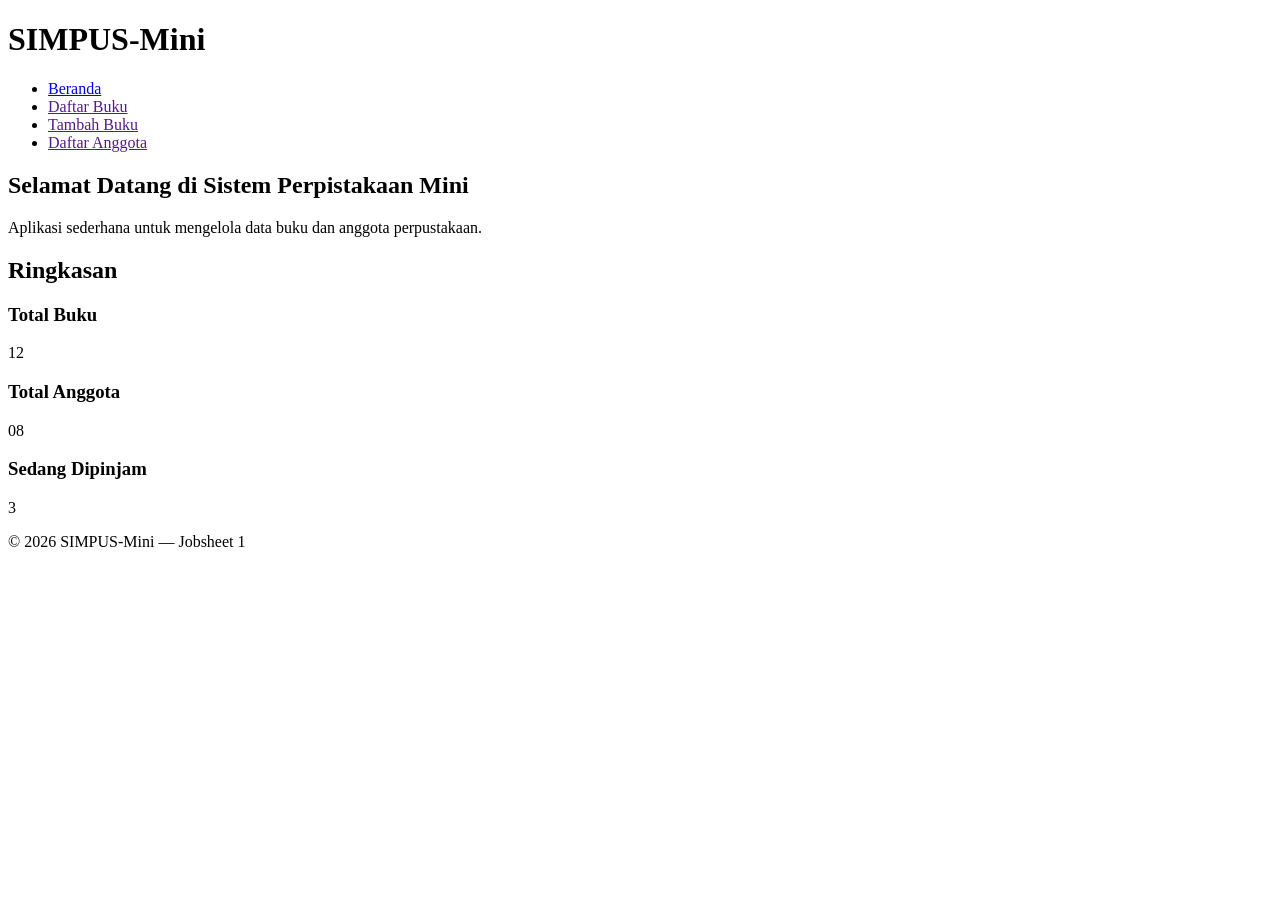
==== Index.html @ 4f8ac01f "first commit" ====
<!DOCTYPE html>
<html lang="en">
<head>
    <meta charset="UTF-8">
    <meta name="viewport" content="width=device-width, initial-scale=1.0">
    <title>SIMPUS-Mini | Beranda</title>
</head>
<body>
    <header>
        <h1>SIMPUS-Mini</h1>
        <nav>
            <ul>
                <li><a href="index.html">Beranda</a></li>
                <li><a href="">Daftar Buku</a></li>
                <li><a href="">Tambah Buku</a></li>
                <li><a href="">Daftar Anggota</a></li>
            </ul>
        </nav>
    </header>
    
    <main>
        <section>
            <h2>Selamat Datang di Sistem Perpistakaan Mini</h2>
            <p>Aplikasi sederhana untuk mengelola data buku dan anggota perpustakaan.</p>
        </section>

        <section>
            <h2>Ringkasan</h2>
            <article>
                <h3>Total Buku</h3>
                <p>12</p>
            </article>
            <article>
                <h3>Total Anggota</h3>
                <p>08</p>
            </article>
            <article>
                <h3>Sedang Dipinjam</h3>
                <p>3</p>
            </article>
        </section>
    </main>

    <footer>
        <p>&copy; 2026 SIMPUS-Mini &mdash; Jobsheet 1</p>
    </footer>
</body>
</html>
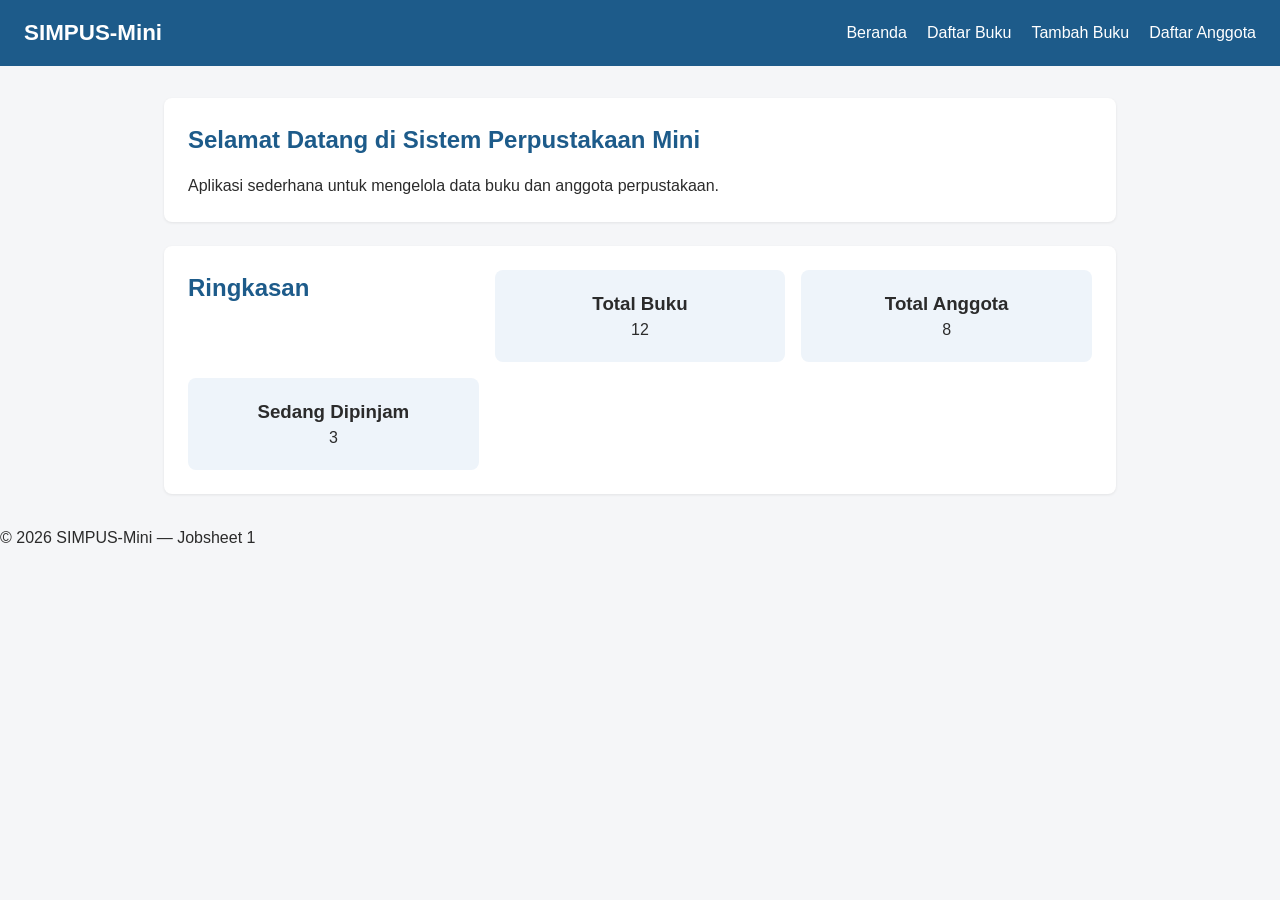
==== commit f37292b8: "update html dan di tambah styling css" ====
--- a/Index.html
+++ b/Index.html
@@ -1,9 +1,9 @@
 <!DOCTYPE html>
-<html lang="en">
+<html lang="id">
 <head>
     <meta charset="UTF-8">
-    <meta name="viewport" content="width=device-width, initial-scale=1.0">
     <title>SIMPUS-Mini | Beranda</title>
+    <link rel="stylesheet" href="assets/css/style.css">
 </head>
 <body>
     <header>
@@ -11,16 +11,16 @@
         <nav>
             <ul>
                 <li><a href="index.html">Beranda</a></li>
-                <li><a href="">Daftar Buku</a></li>
-                <li><a href="">Tambah Buku</a></li>
-                <li><a href="">Daftar Anggota</a></li>
+                <li><a href="buku/list.html">Daftar Buku</a></li>
+                <li><a href="buku/tambah.html">Tambah Buku</a></li>
+                <li><a href="anggota/list.html">Daftar Anggota</a></li>
             </ul>
         </nav>
     </header>
-    
+
     <main>
         <section>
-            <h2>Selamat Datang di Sistem Perpistakaan Mini</h2>
+            <h2>Selamat Datang di Sistem Perpustakaan Mini</h2>
             <p>Aplikasi sederhana untuk mengelola data buku dan anggota perpustakaan.</p>
         </section>
 
@@ -32,7 +32,7 @@
             </article>
             <article>
                 <h3>Total Anggota</h3>
-                <p>08</p>
+                <p>8</p>
             </article>
             <article>
                 <h3>Sedang Dipinjam</h3>
--- a/assets/css/style.css
+++ b/assets/css/style.css
@@ -0,0 +1,182 @@
+/* ===== Reset & Base ===== */
+* {
+    box-sizing: border-box;
+    margin: 0;
+    padding: 0;
+}
+
+body {
+    font-family: "Segoe UI", Arial, sans-serif;
+    color: #2b2b2b;
+    background-color: #f5f6f8;
+    line-height: 1.5;
+}
+
+a {
+    color: #1d5b8a;
+    text-decoration: none;
+}
+
+a:hover {
+    text-decoration: underline;
+}
+
+/* ===== Header & Navbar (Flexbox) ===== */
+header {
+    background-color: #1d5b8a;
+    color: #fff;
+    padding: 1rem 1.5rem;
+    display: flex;
+    align-items: center;
+    justify-content: space-between;
+    flex-wrap: wrap;
+}
+
+header h1 {
+    font-size: 1.4rem;
+}
+
+header nav ul {
+    list-style: none;
+    display: flex;
+    gap: 1.25rem;
+}
+
+header nav a {
+    color: #fff;
+    font-weight: 500;
+}
+
+/* ===== Main Layout ===== */
+main {
+    max-width: 1000px;
+    margin: 2rem auto;
+    padding: 0 1.5rem;
+}
+
+section {
+    background-color: #fff;
+    border-radius: 8px;
+    padding: 1.5rem;
+    margin-bottom: 1.5rem;
+    box-shadow: 0 1px 3px rgba(0, 0, 0, 0.08);
+}
+
+section h2 {
+    margin-bottom: 1rem;
+    color: #1d5b8a;
+}
+
+/* ===== Kartu Statistik (CSS Grid) ===== */
+main section:nth-of-type(2) {
+    display: grid;
+    grid-template-columns: repeat(3, 1fr);
+    gap: 1rem;
+}
+
+main section:nth-of-type(2) article {
+    background-color: #eef4fa;
+    border-radius: 8px;
+    padding: 1.25rem;
+    text-align: center;
+}
+
+main section:nth-of-type() article h3 {
+    font-size: 0.95rem;
+    color: #55677a;
+    margin-bottom: 0.5rem;
+}
+
+main section:nth-of-type(2) article p {
+    font-size: 1.8rem;
+    font-weight: 700;
+    color: #1d5b8a;
+}
+
+/* ===== Tabel ===== */
+table {
+    width: 100%;
+    border-collapse: collapse;
+}
+
+th, td {
+    text-align: left;
+    padding: 0.65rem 0.75rem;
+    border-bottom: 1px solid #e2e6ea;
+}
+
+thead {
+    background-color: #1d5b8a;
+    color: #fff;
+}
+
+tbody tr:nth-child(even) {
+    background-color: #f7f9fb;
+}
+
+tbody tr:hover {
+    background-color: #eef4fa;
+}
+
+td button {
+    padding: 0.35rem 0.7rem;
+    margin-right: 0.35rem;
+    border: none;
+    border-radius: 4px;
+    cursor: pointer;
+    font-size: 0.85rem;
+}
+
+td button:first-of-type {
+    background-color: #f0ad4e;
+    color: #fff;
+}
+
+td button:last-of-type {
+    background-color: #d9534f;
+    color: #fff;
+}
+
+/* ===== Form ===== */
+form p {
+    margin-bottom: 1rem;
+}
+
+form label {
+    display: block;
+    margin-bottom: 0.35rem;
+    font-weight: 600;
+    color: #444;
+}
+
+form input,
+form select {
+    width: 100%;
+    max-width: 400px;
+    padding: 0.55rem 0.7rem;
+    border: 1px solid #cdd4da;
+    border-radius: 4px;
+    font-size: 1rem;
+}
+
+form button[type="submit"] {
+    background-color: #1d5b8a;
+    color: #fff;
+    border: none;
+    padding: 0.6rem 1.5rem;
+    border-radius: 4px;
+    font-size: 1rem;
+    cursor: pointer;
+}
+
+form button[type="submit"]:hover {
+    background-color: #164869;
+}
+
+/* ===== Footer ===== */
+footer {
+    text-align: center;
+    padding: 1.25rem;
+    color: #7a8794;
+    font-size: 0.9rem;
+}
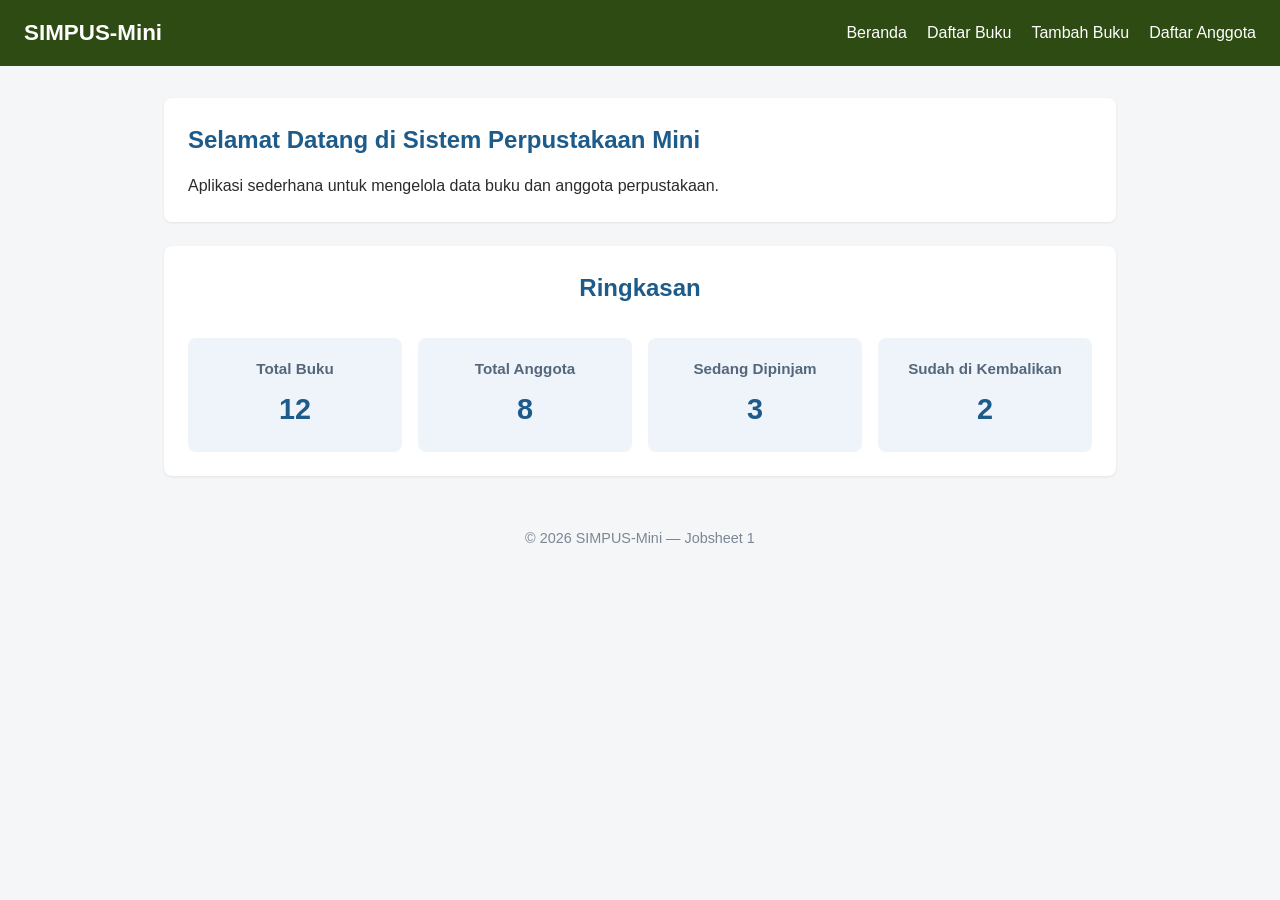
==== commit 8c6bfbea: "feat table buku yang di kembalikan" ====
--- a/Index.html
+++ b/Index.html
@@ -38,6 +38,10 @@
                 <h3>Sedang Dipinjam</h3>
                 <p>3</p>
             </article>
+            <article>
+                <h3>Sudah di Kembalikan</h3>
+                <p>2</p>
+            </article>
         </section>
     </main>
 
--- a/assets/css/style.css
+++ b/assets/css/style.css
@@ -23,7 +23,7 @@
 
 /* ===== Header & Navbar (Flexbox) ===== */
 header {
-    background-color: #1d5b8a;
+    background-color: #2d4b12;
     color: #fff;
     padding: 1rem 1.5rem;
     display: flex;
@@ -70,8 +70,17 @@
 /* ===== Kartu Statistik (CSS Grid) ===== */
 main section:nth-of-type(2) {
     display: grid;
-    grid-template-columns: repeat(3, 1fr);
+    grid-template-columns: repeat(4, 1fr);
     gap: 1rem;
+}
+
+main section:nth-of-type(2) h2 {
+    /* bagian 1/-1 ini berfungsi untuk tulisan ringkasan,
+    supaya gak ikut jadi satu dengan css yang tabel total buku dkk*/
+    /* mulai dari kolom pertama sampai terakhir, bagian section h2,
+    akan di gabung dan tulisannya jadi di tengah */
+    grid-column: 1 / -1; 
+    text-align: center;
 }
 
 main section:nth-of-type(2) article {
@@ -81,7 +90,7 @@
     text-align: center;
 }
 
-main section:nth-of-type() article h3 {
+main section:nth-of-type(2) article h3 {
     font-size: 0.95rem;
     color: #55677a;
     margin-bottom: 0.5rem;
@@ -133,8 +142,12 @@
 }
 
 td button:last-of-type {
-    background-color: #d9534f;
+    background-color: #3c3ce7;
     color: #fff;
+}
+
+button:not(:first-of-type):not(:last-of-type) {
+  background-color: #d9534f;
 }
 
 /* ===== Form ===== */
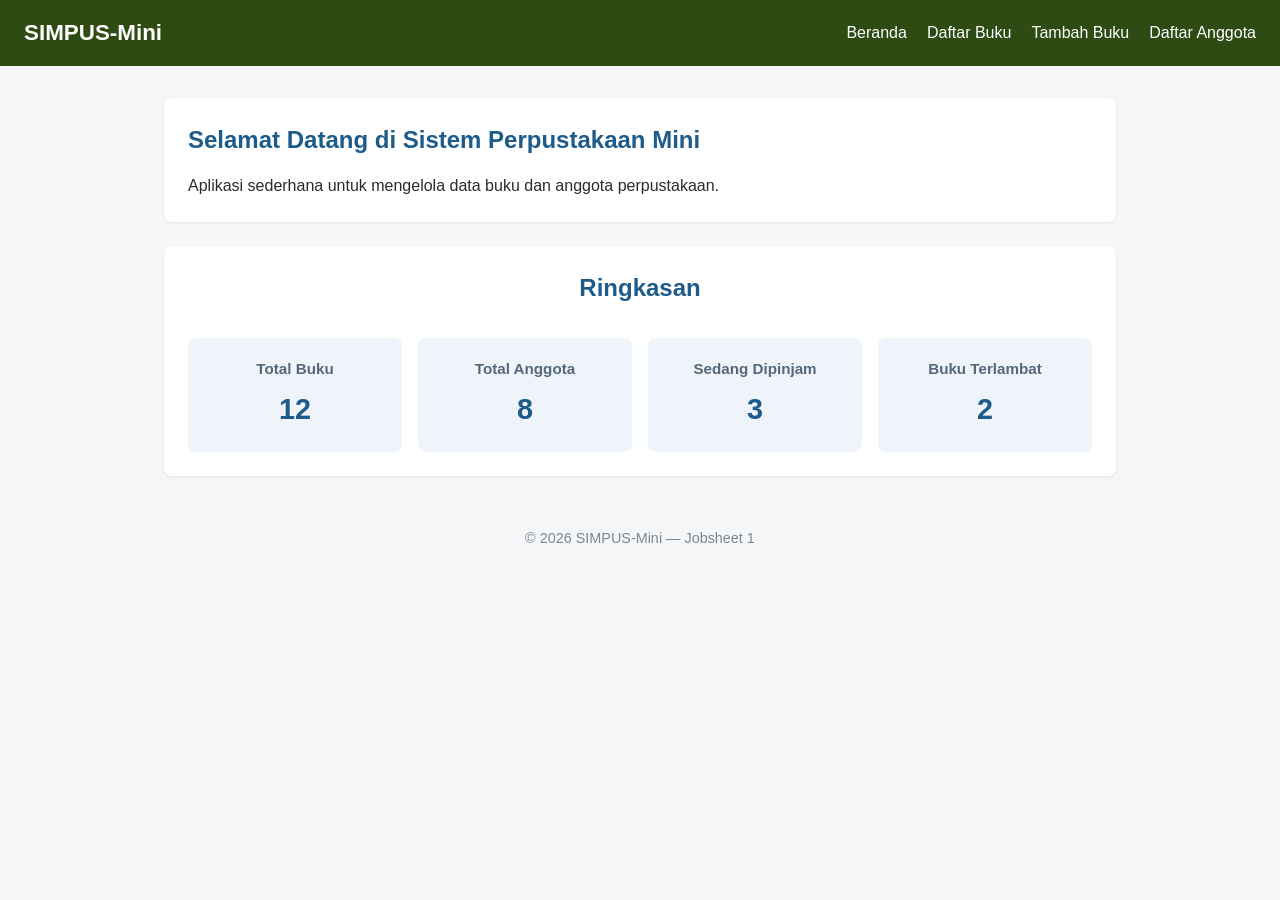
==== commit 54ee11cd: "Modify : Buku di kembalikan menjadi Buku terlambat" ====
--- a/Index.html
+++ b/Index.html
@@ -39,7 +39,7 @@
                 <p>3</p>
             </article>
             <article>
-                <h3>Sudah di Kembalikan</h3>
+                <h3>Buku Terlambat</h3>
                 <p>2</p>
             </article>
         </section>
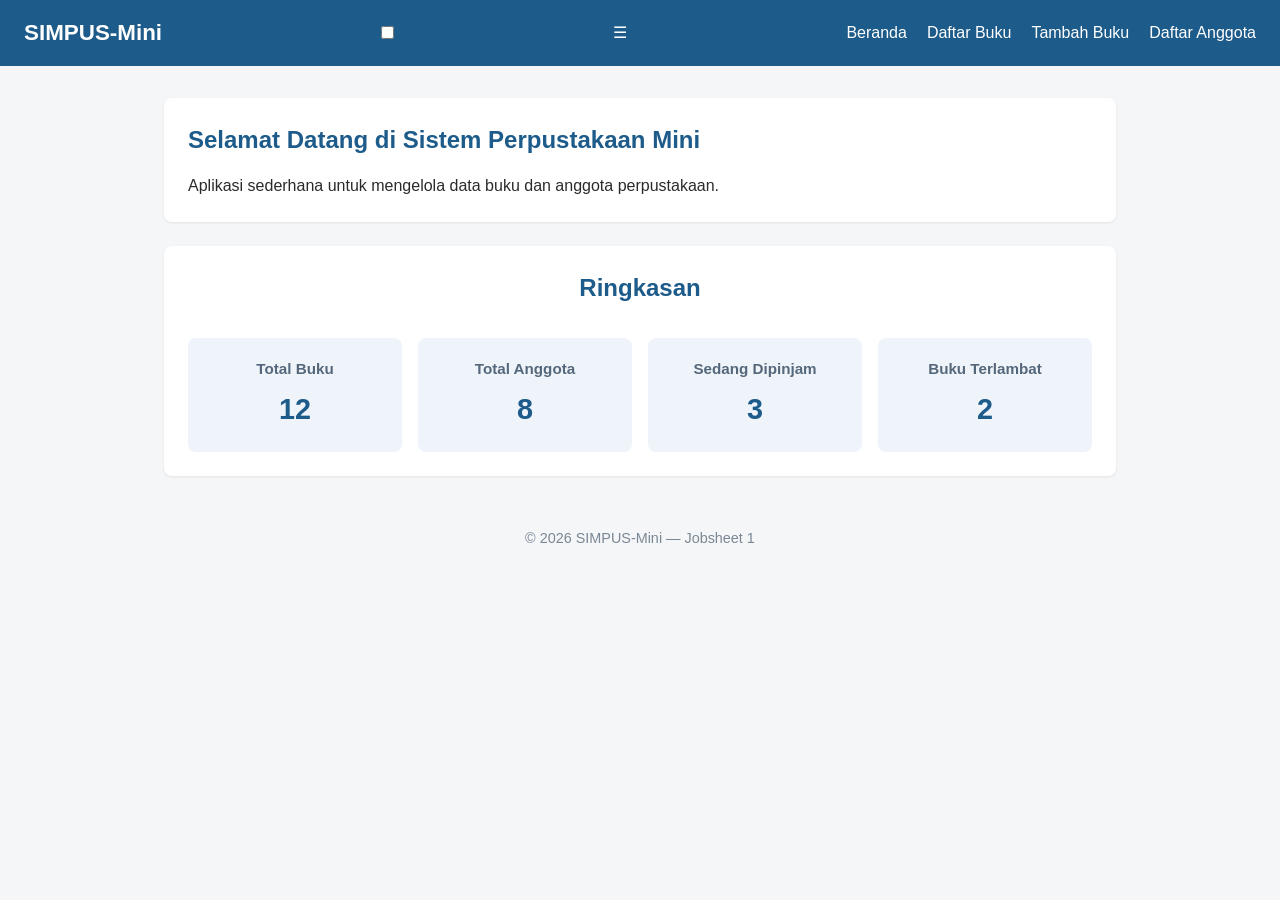
==== commit 403d3191: "update file index jobsheet 3" ====
--- a/Index.html
+++ b/Index.html
@@ -2,12 +2,15 @@
 <html lang="id">
 <head>
     <meta charset="UTF-8">
+    <meta name="viewport" content="width=device-width, initial-scale=1">
     <title>SIMPUS-Mini | Beranda</title>
     <link rel="stylesheet" href="assets/css/style.css">
 </head>
 <body>
     <header>
         <h1>SIMPUS-Mini</h1>
+        <input type="checkbox" id="nav-toggle" class="nav-toggle">
+        <label for="nav-toggle" class="nav-toggle-label">&#9776;</label>
         <nav>
             <ul>
                 <li><a href="index.html">Beranda</a></li>
--- a/assets/css/style.css
+++ b/assets/css/style.css
@@ -1,195 +1,202 @@
 /* ===== Reset & Base ===== */
+
 * {
-    box-sizing: border-box;
-    margin: 0;
-    padding: 0;
+    box-sizing: border-box; /* Ukuran elemen termasuk padding & border */
+    margin: 0;              /* Menghilangkan margin/jarak di dalam bawaan */
+    padding: 0;             /* Menghilangkan padding/jarak di luar bawaan */
 }
 
 body {
-    font-family: "Segoe UI", Arial, sans-serif;
-    color: #2b2b2b;
-    background-color: #f5f6f8;
-    line-height: 1.5;
+    font-family: "Segoe UI", Arial, sans-serif; /* Jenis font */
+    color: #2b2b2b;                             /* Warna teks */
+    background-color: #f5f6f8;                 /* Warna background */
+    line-height: 1.5;                          /* Jarak antarbaris */
 }
 
 a {
-    color: #1d5b8a;
-    text-decoration: none;
+    color: #1d5b8a;          /* Warna link */
+    text-decoration: none;  /* Menghilangkan garis bawah */
 }
 
 a:hover {
-    text-decoration: underline;
-}
+    text-decoration: underline; /* Garis bawah saat cursor di atas link */
+}
+
 
 /* ===== Header & Navbar (Flexbox) ===== */
+
 header {
-    background-color: #2d4b12;
-    color: #fff;
-    padding: 1rem 1.5rem;
-    display: flex;
-    align-items: center;
-    justify-content: space-between;
-    flex-wrap: wrap;
+    background-color: #1d5b8a; /* Warna background header */
+    color: #fff;               /* Warna teks */
+    padding: 1rem 1.5rem;      /* Jarak bagian dalam */
+    
+    display: flex;             /* Menggunakan Flexbox */
+    align-items: center;       /* Posisi item vertikal di tengah */
+    justify-content: space-between; /* Item berjauhan kiri-kanan */
+    flex-wrap: wrap;           /* Item boleh turun ke baris berikutnya */
 }
 
 header h1 {
-    font-size: 1.4rem;
+    font-size: 1.4rem; /* Ukuran judul */
 }
 
 header nav ul {
-    list-style: none;
-    display: flex;
-    gap: 1.25rem;
+    list-style: none; /* Menghilangkan bullet pada list */
+    display: flex;    /* Menu dibuat berjajar */
+    gap: 1.25rem;     /* Jarak antar menu */
 }
 
 header nav a {
-    color: #fff;
-    font-weight: 500;
-}
+    color: #fff;      /* Warna teks menu */
+    font-weight: 500; /* Ketebalan teks */
+}
+
 
 /* ===== Main Layout ===== */
 main {
-    max-width: 1000px;
-    margin: 2rem auto;
-    padding: 0 1.5rem;
+    max-width: 1000px; /* Lebar maksimal konten */
+    margin: 2rem auto; /* Jarak atas-bawah + posisi tengah */
+    padding: 0 1.5rem; /* Jarak kiri-kanan bagian dalam */
 }
 
 section {
-    background-color: #fff;
-    border-radius: 8px;
-    padding: 1.5rem;
-    margin-bottom: 1.5rem;
-    box-shadow: 0 1px 3px rgba(0, 0, 0, 0.08);
+    background-color: #fff; /* Background putih */
+    border-radius: 8px;     /* Membuat sudut melengkung */
+    padding: 1.5rem;        /* Jarak isi dengan tepi */
+    margin-bottom: 1.5rem;  /* Jarak dengan section berikutnya */
+    box-shadow: 0 1px 3px rgba(0, 0, 0, 0.08); /* Bayangan */
 }
 
 section h2 {
-    margin-bottom: 1rem;
-    color: #1d5b8a;
+    margin-bottom: 1rem; /* Jarak bawah judul */
+    color: #1d5b8a;      /* Warna judul */
 }
 
 /* ===== Kartu Statistik (CSS Grid) ===== */
 main section:nth-of-type(2) {
-    display: grid;
-    grid-template-columns: repeat(4, 1fr);
-    gap: 1rem;
+    display: grid; /* Menggunakan CSS Grid */
+    grid-template-columns: repeat(4, 1fr); /* Membuat 4 kolom dengan ukuran sama */
+    gap: 1rem; /* Jarak antar kolom/baris */
 }
 
 main section:nth-of-type(2) h2 {
-    /* bagian 1/-1 ini berfungsi untuk tulisan ringkasan,
-    supaya gak ikut jadi satu dengan css yang tabel total buku dkk*/
-    /* mulai dari kolom pertama sampai terakhir, bagian section h2,
-    akan di gabung dan tulisannya jadi di tengah */
-    grid-column: 1 / -1; 
-    text-align: center;
+    grid-column: 1 / -1;    /* h2 memenuhi semua kolom dari awal sampai akhir */
+    text-align: center; /* Tulisan di tengah */
 }
 
 main section:nth-of-type(2) article {
-    background-color: #eef4fa;
-    border-radius: 8px;
-    padding: 1.25rem;
-    text-align: center;
+    background-color: #eef4fa; /* Background kartu */
+    border-radius: 8px;         /* Sudut kartu melengkung */
+    padding: 1.25rem;           /* Jarak isi dengan tepi */
+    text-align: center;         /* Isi kartu di tengah */
 }
 
 main section:nth-of-type(2) article h3 {
-    font-size: 0.95rem;
-    color: #55677a;
-    margin-bottom: 0.5rem;
+    font-size: 0.95rem; /* Ukuran judul kartu */
+    color: #55677a;      /* Warna judul */
+    margin-bottom: 0.5rem; /* Jarak dengan angka */
 }
 
 main section:nth-of-type(2) article p {
-    font-size: 1.8rem;
-    font-weight: 700;
-    color: #1d5b8a;
-}
+    font-size: 1.8rem;  /* Ukuran angka */
+    font-weight: 700;   /* Membuat angka tebal */
+    color: #1d5b8a;     /* Warna angka */
+}
+
 
 /* ===== Tabel ===== */
+
 table {
-    width: 100%;
-    border-collapse: collapse;
+    width: 100%;              /* Lebar tabel penuh */
+    border-collapse: collapse; /* Menggabungkan border tabel */
 }
 
 th, td {
-    text-align: left;
-    padding: 0.65rem 0.75rem;
-    border-bottom: 1px solid #e2e6ea;
+    text-align: left; /* Teks rata kiri */
+    padding: 0.65rem 0.75rem; /* Jarak isi cell */
+    border-bottom: 1px solid #e2e6ea; /* Garis bawah */
 }
 
 thead {
-    background-color: #1d5b8a;
-    color: #fff;
+    background-color: #1d5b8a; /* Background kepala tabel */
+    color: #fff;               /* Warna teks */
 }
 
 tbody tr:nth-child(even) {
-    background-color: #f7f9fb;
+    background-color: #f7f9fb; /* Warna untuk baris genap */
 }
 
 tbody tr:hover {
-    background-color: #eef4fa;
+    background-color: #eef4fa; /* Warna saat cursor di atas baris */
 }
 
 td button {
-    padding: 0.35rem 0.7rem;
-    margin-right: 0.35rem;
-    border: none;
-    border-radius: 4px;
-    cursor: pointer;
-    font-size: 0.85rem;
+    padding: 0.35rem 0.7rem; /* Ukuran bagian dalam tombol */
+    margin-right: 0.35rem;   /* Jarak antar tombol */
+    border: none;            /* Menghilangkan border */
+    border-radius: 4px;      /* Sudut tombol */
+    cursor: pointer;         /* Cursor menjadi tangan */
+    font-size: 0.85rem;      /* Ukuran teks tombol */
 }
 
 td button:first-of-type {
-    background-color: #f0ad4e;
-    color: #fff;
+    background-color: #f0ad4e; /* Warna tombol pertama */
+    color: #fff;               /* Warna teks */
 }
 
 td button:last-of-type {
-    background-color: #3c3ce7;
-    color: #fff;
+    background-color: #3c3ce7; /* Warna tombol terakhir */
+    color: #fff;               /* Warna teks */
 }
 
 button:not(:first-of-type):not(:last-of-type) {
-  background-color: #d9534f;
-}
+    background-color: #d9534f; /* Warna tombol di tengah */
+}
+
 
 /* ===== Form ===== */
+
 form p {
-    margin-bottom: 1rem;
+    margin-bottom: 1rem; /* Jarak antar bagian form */
 }
 
 form label {
-    display: block;
-    margin-bottom: 0.35rem;
-    font-weight: 600;
-    color: #444;
+    display: block;       /* Label menjadi satu baris */
+    margin-bottom: 0.35rem; /* Jarak label dengan input */
+    font-weight: 600;     /* Label dibuat tebal */
+    color: #444;          /* Warna label */
 }
 
 form input,
 form select {
-    width: 100%;
-    max-width: 400px;
-    padding: 0.55rem 0.7rem;
-    border: 1px solid #cdd4da;
-    border-radius: 4px;
-    font-size: 1rem;
+    width: 100%;          /* Lebar mengikuti container */
+    max-width: 400px;     /* Lebar maksimal 400px */
+    padding: 0.55rem 0.7rem; /* Jarak isi input */
+    border: 1px solid #cdd4da; /* Border input */
+    border-radius: 4px;   /* Sudut input */
+    font-size: 1rem;      /* Ukuran teks */
 }
 
 form button[type="submit"] {
-    background-color: #1d5b8a;
-    color: #fff;
-    border: none;
-    padding: 0.6rem 1.5rem;
-    border-radius: 4px;
-    font-size: 1rem;
-    cursor: pointer;
+    background-color: #1d5b8a; /* Warna tombol */
+    color: #fff;               /* Warna teks */
+    border: none;              /* Menghilangkan border */
+    padding: 0.6rem 1.5rem;   /* Ukuran bagian dalam */
+    border-radius: 4px;       /* Sudut tombol */
+    font-size: 1rem;           /* Ukuran teks */
+    cursor: pointer;           /* Cursor menjadi tangan */
 }
 
 form button[type="submit"]:hover {
-    background-color: #164869;
-}
+    background-color: #164869; /* Warna saat cursor di atas tombol */
+}
+
 
 /* ===== Footer ===== */
+
 footer {
-    text-align: center;
-    padding: 1.25rem;
-    color: #7a8794;
-    font-size: 0.9rem;
+    text-align: center; /* Teks di tengah */
+    padding: 1.25rem;   /* Jarak bagian dalam */
+    color: #7a8794;     /* Warna teks */
+    font-size: 0.9rem;  /* Ukuran teks */
 }
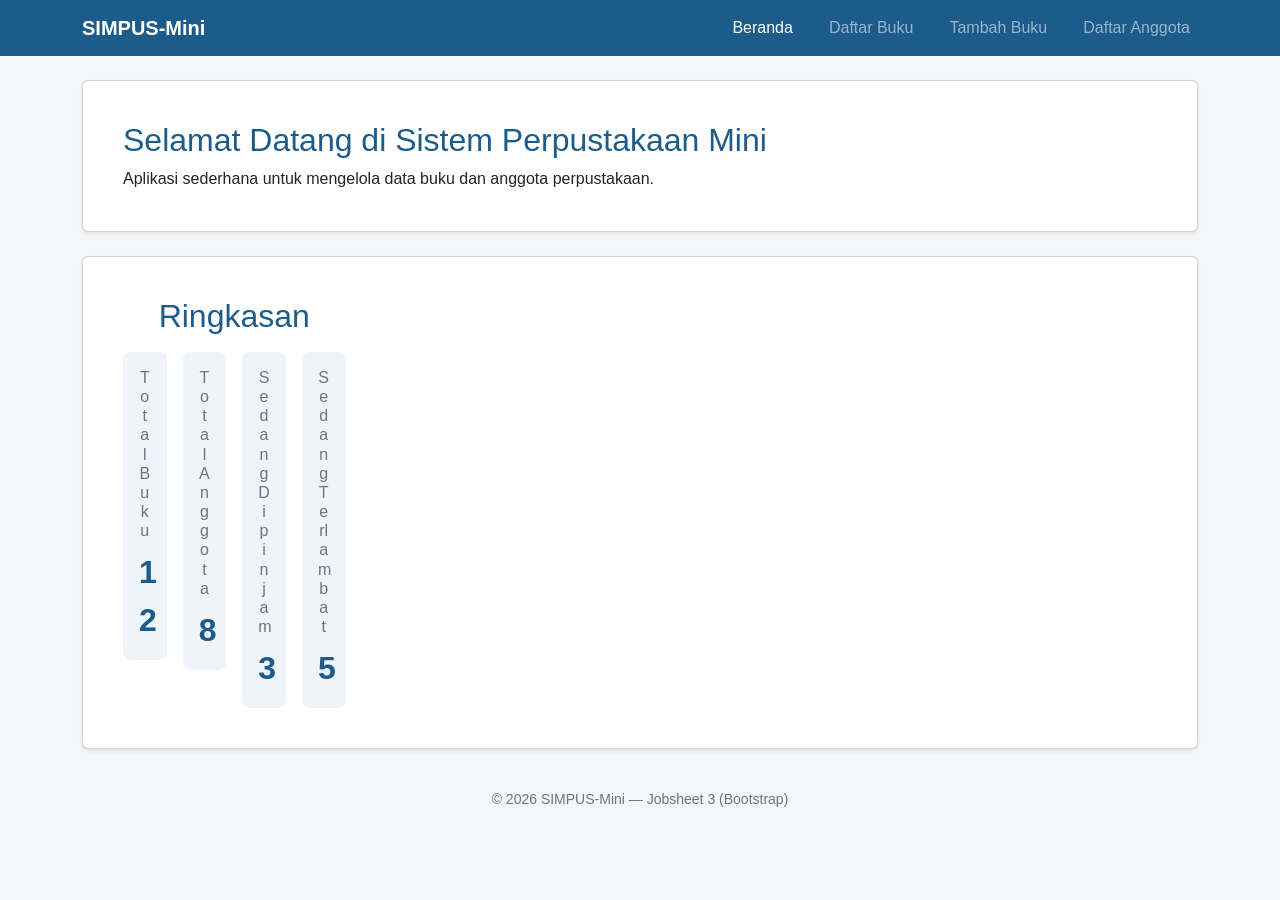
==== commit 353db0b2: "update index jobsheet 3 boostrap" ====
--- a/Index.html
+++ b/Index.html
@@ -1,55 +1,102 @@
-<!DOCTYPE html>
+<!doctype html>
 <html lang="id">
-<head>
-    <meta charset="UTF-8">
-    <meta name="viewport" content="width=device-width, initial-scale=1">
+  <head>
+    <meta charset="UTF-8" />
+    <meta name="viewport" content="width=device-width, initial-scale=1" />
     <title>SIMPUS-Mini | Beranda</title>
-    <link rel="stylesheet" href="assets/css/style.css">
-</head>
-<body>
-    <header>
-        <h1>SIMPUS-Mini</h1>
-        <input type="checkbox" id="nav-toggle" class="nav-toggle">
-        <label for="nav-toggle" class="nav-toggle-label">&#9776;</label>
-        <nav>
-            <ul>
-                <li><a href="index.html">Beranda</a></li>
-                <li><a href="buku/list.html">Daftar Buku</a></li>
-                <li><a href="buku/tambah.html">Tambah Buku</a></li>
-                <li><a href="anggota/list.html">Daftar Anggota</a></li>
-            </ul>
+    <link
+      href="https://cdn.jsdelivr.net/npm/bootstrap@5.3.3/dist/css/bootstrap.min.css"
+      rel="stylesheet"
+    />
+    <link rel="stylesheet" href="assets/css/style.css" />
+  </head>
+  <body>
+    <header
+      class="navbar navbar-expand-lg navbar-dark"
+      style="background-color: #1d5b8a"
+    >
+      <div class="container">
+        <a class="navbar-brand fw-semibold" href="index.html">SIMPUS-Mini</a>
+        <button
+          class="navbar-toggler"
+          type="button"
+          data-bs-toggle="collapse"
+          data-bs-target="#navMenu"
+          aria-controls="navMenu"
+          aria-expanded="false"
+          aria-label="Toggle navigation"
+        >
+          <span class="navbar-toggler-icon"></span>
+        </button>
+        <nav class="collapse navbar-collapse" id="navMenu">
+          <ul class="navbar-nav ms-auto">
+            <li class="nav-item">
+              <a class="nav-link active" href="index.html">Beranda</a>
+            </li>
+            <li class="nav-item">
+              <a class="nav-link" href="buku/list.html">Daftar Buku</a>
+            </li>
+            <li class="nav-item">
+              <a class="nav-link" href="buku/tambah.html">Tambah Buku</a>
+            </li>
+            <li class="nav-item">
+              <a class="nav-link" href="anggota/list.html">Daftar Anggota</a>
+            </li>
+          </ul>
         </nav>
+      </div>
     </header>
 
-    <main>
-        <section>
-            <h2>Selamat Datang di Sistem Perpustakaan Mini</h2>
-            <p>Aplikasi sederhana untuk mengelola data buku dan anggota perpustakaan.</p>
-        </section>
+    <main class="container my-4">
+      <section class="card shadow-sm mb-4">
+        <div class="card-body">
+          <h2 class="card-title" style="color: #1d5b8a">
+            Selamat Datang di Sistem Perpustakaan Mini
+          </h2>
+          <p class="card-text mb-0">
+            Aplikasi sederhana untuk mengelola data buku dan anggota
+            perpustakaan.
+          </p>
+        </div>
+      </section>
 
-        <section>
-            <h2>Ringkasan</h2>
-            <article>
-                <h3>Total Buku</h3>
-                <p>12</p>
-            </article>
-            <article>
-                <h3>Total Anggota</h3>
-                <p>8</p>
-            </article>
-            <article>
-                <h3>Sedang Dipinjam</h3>
-                <p>3</p>
-            </article>
-            <article>
-                <h3>Buku Terlambat</h3>
-                <p>2</p>
-            </article>
-        </section>
+      <section class="card shadow-sm mb-4">
+        <div class="card-body">
+          <h2 class="card-title mb-3 text-center" style="color: #1d5b8a">Ringkasan</h2>
+          <div class="row g-3 text-center">
+            <div class="col-12 col-md-3">
+              <div class="p-3 rounded-3" style="background-color: #eef4fa">
+                <h3 class="h6 text-secondary">Total Buku</h3>
+                <p class="fs-2 fw-bold mb-0" style="color: #1d5b8a">12</p>
+              </div>
+            </div>
+            <div class="col-12 col-md-3">
+              <div class="p-3 rounded-3" style="background-color: #eef4fa">
+                <h3 class="h6 text-secondary">Total Anggota</h3>
+                <p class="fs-2 fw-bold mb-0" style="color: #1d5b8a">8</p>
+              </div>
+            </div>
+            <div class="col-12 col-md-3">
+              <div class="p-3 rounded-3" style="background-color: #eef4fa">
+                <h3 class="h6 text-secondary">Sedang Dipinjam</h3>
+                <p class="fs-2 fw-bold mb-0" style="color: #1d5b8a">3</p>
+              </div>
+            </div>
+            <div class="col-12 col-md-3">
+              <div class="p-3 rounded-3" style="background-color: #eef4fa">
+                <h3 class="h6 text-secondary">Sedang Terlambat</h3>
+                <p class="fs-2 fw-bold mb-0" style="color: #1d5b8a">5</p>
+              </div>
+            </div>
+          </div>
+        </div>
+      </section>
     </main>
 
-    <footer>
-        <p>&copy; 2026 SIMPUS-Mini &mdash; Jobsheet 1</p>
+    <footer class="text-center text-secondary py-3 small">
+      <p class="mb-0">&copy; 2026 SIMPUS-Mini &mdash; Jobsheet 3 (Bootstrap)</p>
     </footer>
-</body>
+
+    <script src="https://cdn.jsdelivr.net/npm/bootstrap@5.3.3/dist/js/bootstrap.bundle.min.js"></script>
+  </body>
 </html>
--- a/assets/css/style.css
+++ b/assets/css/style.css
@@ -1,202 +1,264 @@
 /* ===== Reset & Base ===== */
 
 * {
-    box-sizing: border-box; /* Ukuran elemen termasuk padding & border */
-    margin: 0;              /* Menghilangkan margin/jarak di dalam bawaan */
-    padding: 0;             /* Menghilangkan padding/jarak di luar bawaan */
+  box-sizing: border-box; /* Ukuran elemen termasuk padding & border */
+  margin: 0; /* Menghilangkan margin/jarak di dalam bawaan */
+  padding: 0; /* Menghilangkan padding/jarak di luar bawaan */
 }
 
 body {
-    font-family: "Segoe UI", Arial, sans-serif; /* Jenis font */
-    color: #2b2b2b;                             /* Warna teks */
-    background-color: #f5f6f8;                 /* Warna background */
-    line-height: 1.5;                          /* Jarak antarbaris */
+  font-family: "Segoe UI", Arial, sans-serif; /* Jenis font */
+  color: #2b2b2b; /* Warna teks */
+  background-color: #f5f6f8; /* Warna background */
+  line-height: 1.5; /* Jarak antarbaris */
 }
 
 a {
-    color: #1d5b8a;          /* Warna link */
-    text-decoration: none;  /* Menghilangkan garis bawah */
+  color: #1d5b8a; /* Warna link */
+  text-decoration: none; /* Menghilangkan garis bawah */
 }
 
 a:hover {
-    text-decoration: underline; /* Garis bawah saat cursor di atas link */
-}
-
+  text-decoration: underline; /* Garis bawah saat cursor di atas link */
+}
 
 /* ===== Header & Navbar (Flexbox) ===== */
 
 header {
-    background-color: #1d5b8a; /* Warna background header */
-    color: #fff;               /* Warna teks */
-    padding: 1rem 1.5rem;      /* Jarak bagian dalam */
-    
-    display: flex;             /* Menggunakan Flexbox */
-    align-items: center;       /* Posisi item vertikal di tengah */
-    justify-content: space-between; /* Item berjauhan kiri-kanan */
-    flex-wrap: wrap;           /* Item boleh turun ke baris berikutnya */
+  background-color: #1d5b8a; /* Warna background header */
+  color: #fff; /* Warna teks */
+  padding: 1rem 1.5rem; /* Jarak bagian dalam */
+
+  display: flex; /* Menggunakan Flexbox */
+  align-items: center; /* Posisi item vertikal di tengah */
+  justify-content: space-between; /* Item berjauhan kiri-kanan */
+  flex-wrap: wrap; /* Item boleh turun ke baris berikutnya */
 }
 
 header h1 {
-    font-size: 1.4rem; /* Ukuran judul */
+  font-size: 1.4rem; /* Ukuran judul */
 }
 
 header nav ul {
-    list-style: none; /* Menghilangkan bullet pada list */
-    display: flex;    /* Menu dibuat berjajar */
-    gap: 1.25rem;     /* Jarak antar menu */
+  list-style: none; /* Menghilangkan bullet pada list */
+  display: flex; /* Menu dibuat berjajar */
+  gap: 1.25rem; /* Jarak antar menu */
 }
 
 header nav a {
-    color: #fff;      /* Warna teks menu */
-    font-weight: 500; /* Ketebalan teks */
-}
-
+  color: #fff; /* Warna teks menu */
+  font-weight: 500; /* Ketebalan teks */
+}
 
 /* ===== Main Layout ===== */
 main {
-    max-width: 1000px; /* Lebar maksimal konten */
-    margin: 2rem auto; /* Jarak atas-bawah + posisi tengah */
-    padding: 0 1.5rem; /* Jarak kiri-kanan bagian dalam */
+  max-width: 1000px; /* Lebar maksimal konten */
+  margin: 2rem auto; /* Jarak atas-bawah + posisi tengah */
+  padding: 0 1.5rem; /* Jarak kiri-kanan bagian dalam */
 }
 
 section {
-    background-color: #fff; /* Background putih */
-    border-radius: 8px;     /* Membuat sudut melengkung */
-    padding: 1.5rem;        /* Jarak isi dengan tepi */
-    margin-bottom: 1.5rem;  /* Jarak dengan section berikutnya */
-    box-shadow: 0 1px 3px rgba(0, 0, 0, 0.08); /* Bayangan */
+  background-color: #fff; /* Background putih */
+  border-radius: 8px; /* Membuat sudut melengkung */
+  padding: 1.5rem; /* Jarak isi dengan tepi */
+  margin-bottom: 1.5rem; /* Jarak dengan section berikutnya */
+  box-shadow: 0 1px 3px rgba(0, 0, 0, 0.08); /* Bayangan */
 }
 
 section h2 {
-    margin-bottom: 1rem; /* Jarak bawah judul */
-    color: #1d5b8a;      /* Warna judul */
+  margin-bottom: 1rem; /* Jarak bawah judul */
+  color: #1d5b8a; /* Warna judul */
 }
 
 /* ===== Kartu Statistik (CSS Grid) ===== */
 main section:nth-of-type(2) {
-    display: grid; /* Menggunakan CSS Grid */
-    grid-template-columns: repeat(4, 1fr); /* Membuat 4 kolom dengan ukuran sama */
-    gap: 1rem; /* Jarak antar kolom/baris */
+  display: grid; /* Menggunakan CSS Grid */
+  grid-template-columns: repeat(
+    4,
+    1fr
+  ); /* Membuat 4 kolom dengan ukuran sama */
+  gap: 1rem; /* Jarak antar kolom/baris */
 }
 
 main section:nth-of-type(2) h2 {
-    grid-column: 1 / -1;    /* h2 memenuhi semua kolom dari awal sampai akhir */
-    text-align: center; /* Tulisan di tengah */
+  grid-column: 1 / -1; /* h2 memenuhi semua kolom dari awal sampai akhir */
+  text-align: center; /* Tulisan di tengah */
 }
 
 main section:nth-of-type(2) article {
-    background-color: #eef4fa; /* Background kartu */
-    border-radius: 8px;         /* Sudut kartu melengkung */
-    padding: 1.25rem;           /* Jarak isi dengan tepi */
-    text-align: center;         /* Isi kartu di tengah */
+  background-color: #eef4fa; /* Background kartu */
+  border-radius: 8px; /* Sudut kartu melengkung */
+  padding: 1.25rem; /* Jarak isi dengan tepi */
+  text-align: center; /* Isi kartu di tengah */
 }
 
 main section:nth-of-type(2) article h3 {
-    font-size: 0.95rem; /* Ukuran judul kartu */
-    color: #55677a;      /* Warna judul */
-    margin-bottom: 0.5rem; /* Jarak dengan angka */
+  font-size: 0.95rem; /* Ukuran judul kartu */
+  color: #55677a; /* Warna judul */
+  margin-bottom: 0.5rem; /* Jarak dengan angka */
 }
 
 main section:nth-of-type(2) article p {
-    font-size: 1.8rem;  /* Ukuran angka */
-    font-weight: 700;   /* Membuat angka tebal */
-    color: #1d5b8a;     /* Warna angka */
-}
-
+  font-size: 1.8rem; /* Ukuran angka */
+  font-weight: 700; /* Membuat angka tebal */
+  color: #1d5b8a; /* Warna angka */
+}
 
 /* ===== Tabel ===== */
 
 table {
-    width: 100%;              /* Lebar tabel penuh */
-    border-collapse: collapse; /* Menggabungkan border tabel */
-}
-
-th, td {
-    text-align: left; /* Teks rata kiri */
-    padding: 0.65rem 0.75rem; /* Jarak isi cell */
-    border-bottom: 1px solid #e2e6ea; /* Garis bawah */
+  width: 100%; /* Lebar tabel penuh */
+  border-collapse: collapse; /* Menggabungkan border tabel */
+}
+
+th,
+td {
+  text-align: left; /* Teks rata kiri */
+  padding: 0.65rem 0.75rem; /* Jarak isi cell */
+  border-bottom: 1px solid #e2e6ea; /* Garis bawah */
 }
 
 thead {
-    background-color: #1d5b8a; /* Background kepala tabel */
-    color: #fff;               /* Warna teks */
+  background-color: #1d5b8a; /* Background kepala tabel */
+  color: #fff; /* Warna teks */
 }
 
 tbody tr:nth-child(even) {
-    background-color: #f7f9fb; /* Warna untuk baris genap */
+  background-color: #f7f9fb; /* Warna untuk baris genap */
 }
 
 tbody tr:hover {
-    background-color: #eef4fa; /* Warna saat cursor di atas baris */
+  background-color: #eef4fa; /* Warna saat cursor di atas baris */
 }
 
 td button {
-    padding: 0.35rem 0.7rem; /* Ukuran bagian dalam tombol */
-    margin-right: 0.35rem;   /* Jarak antar tombol */
-    border: none;            /* Menghilangkan border */
-    border-radius: 4px;      /* Sudut tombol */
-    cursor: pointer;         /* Cursor menjadi tangan */
-    font-size: 0.85rem;      /* Ukuran teks tombol */
+  padding: 0.35rem 0.7rem; /* Ukuran bagian dalam tombol */
+  margin-right: 0.35rem; /* Jarak antar tombol */
+  border: none; /* Menghilangkan border */
+  border-radius: 4px; /* Sudut tombol */
+  cursor: pointer; /* Cursor menjadi tangan */
+  font-size: 0.85rem; /* Ukuran teks tombol */
 }
 
 td button:first-of-type {
-    background-color: #f0ad4e; /* Warna tombol pertama */
-    color: #fff;               /* Warna teks */
+  background-color: #f0ad4e; /* Warna tombol pertama */
+  color: #fff; /* Warna teks */
 }
 
 td button:last-of-type {
-    background-color: #3c3ce7; /* Warna tombol terakhir */
-    color: #fff;               /* Warna teks */
+  background-color: #3c3ce7; /* Warna tombol terakhir */
+  color: #fff; /* Warna teks */
 }
 
 button:not(:first-of-type):not(:last-of-type) {
-    background-color: #d9534f; /* Warna tombol di tengah */
-}
-
+  background-color: #d9534f; /* Warna tombol di tengah */
+}
 
 /* ===== Form ===== */
 
 form p {
-    margin-bottom: 1rem; /* Jarak antar bagian form */
+  margin-bottom: 1rem; /* Jarak antar bagian form */
 }
 
 form label {
-    display: block;       /* Label menjadi satu baris */
-    margin-bottom: 0.35rem; /* Jarak label dengan input */
-    font-weight: 600;     /* Label dibuat tebal */
-    color: #444;          /* Warna label */
+  display: block; /* Label menjadi satu baris */
+  margin-bottom: 0.35rem; /* Jarak label dengan input */
+  font-weight: 600; /* Label dibuat tebal */
+  color: #444; /* Warna label */
 }
 
 form input,
 form select {
-    width: 100%;          /* Lebar mengikuti container */
-    max-width: 400px;     /* Lebar maksimal 400px */
-    padding: 0.55rem 0.7rem; /* Jarak isi input */
-    border: 1px solid #cdd4da; /* Border input */
-    border-radius: 4px;   /* Sudut input */
-    font-size: 1rem;      /* Ukuran teks */
+  width: 100%; /* Lebar mengikuti container */
+  max-width: 400px; /* Lebar maksimal 400px */
+  padding: 0.55rem 0.7rem; /* Jarak isi input */
+  border: 1px solid #cdd4da; /* Border input */
+  border-radius: 4px; /* Sudut input */
+  font-size: 1rem; /* Ukuran teks */
 }
 
 form button[type="submit"] {
-    background-color: #1d5b8a; /* Warna tombol */
-    color: #fff;               /* Warna teks */
-    border: none;              /* Menghilangkan border */
-    padding: 0.6rem 1.5rem;   /* Ukuran bagian dalam */
-    border-radius: 4px;       /* Sudut tombol */
-    font-size: 1rem;           /* Ukuran teks */
-    cursor: pointer;           /* Cursor menjadi tangan */
+  background-color: #1d5b8a; /* Warna tombol */
+  color: #fff; /* Warna teks */
+  border: none; /* Menghilangkan border */
+  padding: 0.6rem 1.5rem; /* Ukuran bagian dalam */
+  border-radius: 4px; /* Sudut tombol */
+  font-size: 1rem; /* Ukuran teks */
+  cursor: pointer; /* Cursor menjadi tangan */
 }
 
 form button[type="submit"]:hover {
-    background-color: #164869; /* Warna saat cursor di atas tombol */
-}
-
+  background-color: #164869; /* Warna saat cursor di atas tombol */
+}
 
 /* ===== Footer ===== */
 
 footer {
-    text-align: center; /* Teks di tengah */
-    padding: 1.25rem;   /* Jarak bagian dalam */
-    color: #7a8794;     /* Warna teks */
-    font-size: 0.9rem;  /* Ukuran teks */
-}+  text-align: center; /* Teks di tengah */
+  padding: 1.25rem; /* Jarak bagian dalam */
+  color: #7a8794; /* Warna teks */
+  font-size: 0.9rem; /* Ukuran teks */
+}
+
+
+/* ===== Tabel Responsif ===== */
+.table-responsive {
+    overflow-x: auto;
+}
+
+/* ===== Hamburger Menu (checkbox hack) ===== */
+.nav-toggle {
+    display: none;
+}
+
+.nav-toggle-label {
+    display: none;
+    font-size: 1.6rem;
+    color: #fff;
+    cursor: pointer;
+}
+
+/* ===== Responsive Breakpoints ===== */
+
+/* Tablet ke bawah */
+@media (max-width: 768px) {
+    main section:nth-of-type(2) {
+        grid-template-columns: repeat(2, 1fr);
+    }
+}
+
+/* Mobile */
+@media (max-width: 480px) {
+    header {
+        position: relative;
+    }
+
+    .nav-toggle-label {
+        display: block;
+    }
+
+    header nav {
+        display: none;
+        width: 100%;
+        order: 3;
+        margin-top: 1rem;
+    }
+
+    .nav-toggle:checked ~ nav {
+        display: block;
+    }
+
+    header nav ul {
+        flex-direction: column;
+        gap: 0.75rem;
+    }
+
+    main section:nth-of-type(2) {
+        grid-template-columns: 1fr;
+    }
+
+    form input,
+    form select {
+        max-width: 100%;
+    }
+}
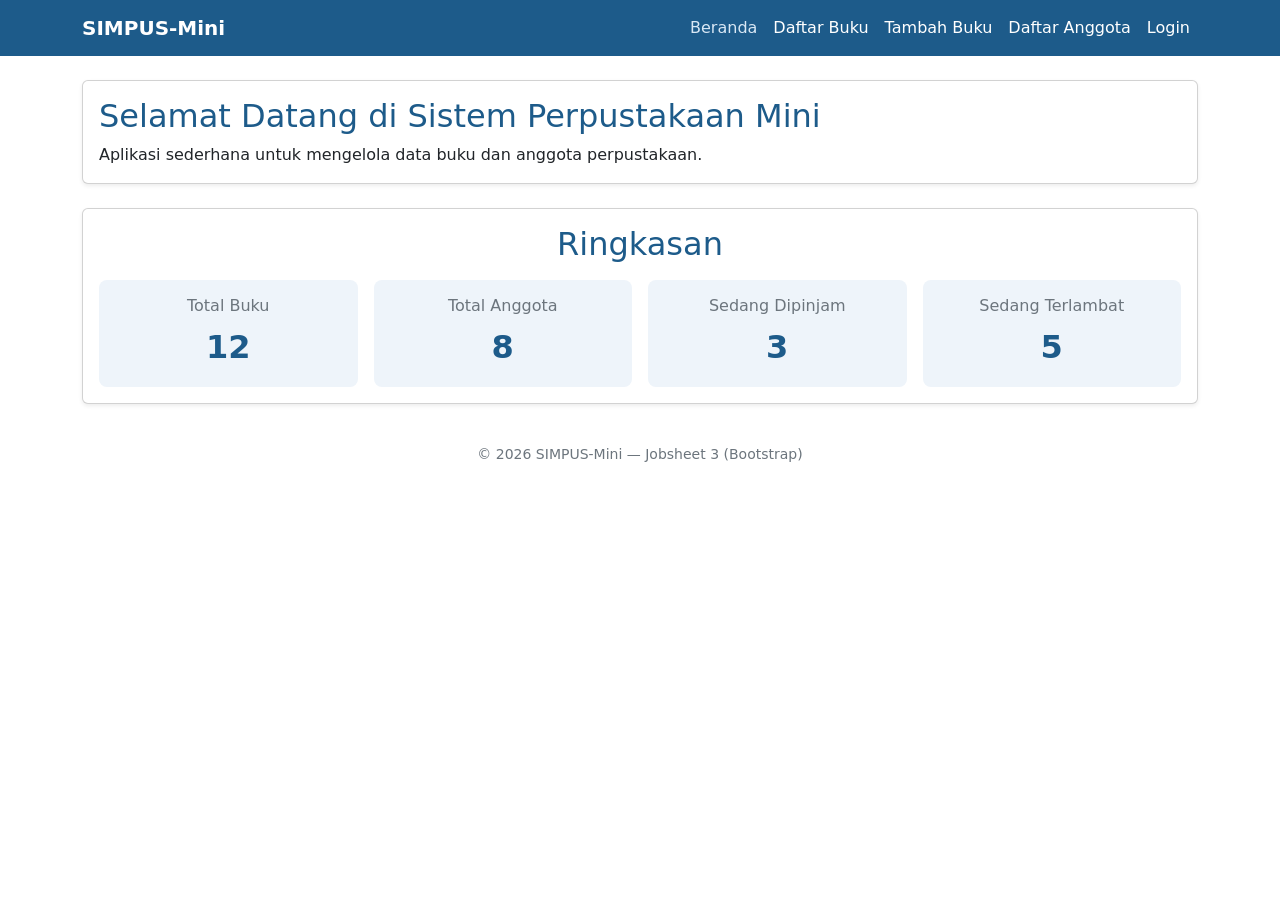
==== commit cd1b73bc: "update nav index" ====
--- a/Index.html
+++ b/Index.html
@@ -42,6 +42,9 @@
             <li class="nav-item">
               <a class="nav-link" href="anggota/list.html">Daftar Anggota</a>
             </li>
+            <li class="nav-item">
+              <a class="nav-link" href="Login.html">Login</a>
+            </li>
           </ul>
         </nav>
       </div>
@@ -62,7 +65,9 @@
 
       <section class="card shadow-sm mb-4">
         <div class="card-body">
-          <h2 class="card-title mb-3 text-center" style="color: #1d5b8a">Ringkasan</h2>
+          <h2 class="card-title mb-3 text-center" style="color: #1d5b8a">
+            Ringkasan
+          </h2>
           <div class="row g-3 text-center">
             <div class="col-12 col-md-3">
               <div class="p-3 rounded-3" style="background-color: #eef4fa">
@@ -99,4 +104,4 @@
 
     <script src="https://cdn.jsdelivr.net/npm/bootstrap@5.3.3/dist/js/bootstrap.bundle.min.js"></script>
   </body>
-</html>+</html>
--- a/assets/css/style.css
+++ b/assets/css/style.css
@@ -1,213 +1,212 @@
 /* ===== Reset & Base ===== */
-
-* {
-  box-sizing: border-box; /* Ukuran elemen termasuk padding & border */
-  margin: 0; /* Menghilangkan margin/jarak di dalam bawaan */
-  padding: 0; /* Menghilangkan padding/jarak di luar bawaan */
+/* * {
+  box-sizing: border-box; 
+  margin: 0; 
+  padding: 0; 
 }
 
 body {
-  font-family: "Segoe UI", Arial, sans-serif; /* Jenis font */
-  color: #2b2b2b; /* Warna teks */
-  background-color: #f5f6f8; /* Warna background */
-  line-height: 1.5; /* Jarak antarbaris */
+  font-family: "Segoe UI", Arial, sans-serif; 
+  color: #2b2b2b;
+  background-color: #f5f6f8; 
+  line-height: 1.5;
 }
 
 a {
-  color: #1d5b8a; /* Warna link */
-  text-decoration: none; /* Menghilangkan garis bawah */
+  color: #1d5b8a; 
+  text-decoration: none;
 }
 
 a:hover {
-  text-decoration: underline; /* Garis bawah saat cursor di atas link */
-}
+  text-decoration: underline;
+} */
 
 /* ===== Header & Navbar (Flexbox) ===== */
 
-header {
-  background-color: #1d5b8a; /* Warna background header */
-  color: #fff; /* Warna teks */
-  padding: 1rem 1.5rem; /* Jarak bagian dalam */
-
-  display: flex; /* Menggunakan Flexbox */
-  align-items: center; /* Posisi item vertikal di tengah */
-  justify-content: space-between; /* Item berjauhan kiri-kanan */
-  flex-wrap: wrap; /* Item boleh turun ke baris berikutnya */
+/* header {
+  background-color: #1d5b8a; 
+  color: #fff; 
+  padding: 1rem 1.5rem; 
+
+  display: flex; 
+  align-items: center; 
+  justify-content: space-between; 
+  flex-wrap: wrap; 
 }
 
 header h1 {
-  font-size: 1.4rem; /* Ukuran judul */
+  font-size: 1.4rem; 
 }
 
 header nav ul {
-  list-style: none; /* Menghilangkan bullet pada list */
-  display: flex; /* Menu dibuat berjajar */
-  gap: 1.25rem; /* Jarak antar menu */
+  list-style: none;
+  display: flex; 
+  gap: 1.25rem; 
 }
 
 header nav a {
-  color: #fff; /* Warna teks menu */
-  font-weight: 500; /* Ketebalan teks */
-}
+  color: #fff; 
+  font-weight: 500; 
+} */
 
 /* ===== Main Layout ===== */
-main {
-  max-width: 1000px; /* Lebar maksimal konten */
-  margin: 2rem auto; /* Jarak atas-bawah + posisi tengah */
-  padding: 0 1.5rem; /* Jarak kiri-kanan bagian dalam */
+/* main {
+  max-width: 1000px; 
+  margin: 2rem auto; 
+  padding: 0 1.5rem; 
 }
 
 section {
-  background-color: #fff; /* Background putih */
-  border-radius: 8px; /* Membuat sudut melengkung */
-  padding: 1.5rem; /* Jarak isi dengan tepi */
-  margin-bottom: 1.5rem; /* Jarak dengan section berikutnya */
-  box-shadow: 0 1px 3px rgba(0, 0, 0, 0.08); /* Bayangan */
+  background-color: #fff; 
+  border-radius: 8px;
+  padding: 1.5rem;
+  margin-bottom: 1.5rem; 
+  box-shadow: 0 1px 3px rgba(0, 0, 0, 0.08); 
 }
 
 section h2 {
-  margin-bottom: 1rem; /* Jarak bawah judul */
-  color: #1d5b8a; /* Warna judul */
-}
+  margin-bottom: 1rem; 
+  color: #1d5b8a; 
+} */
 
 /* ===== Kartu Statistik (CSS Grid) ===== */
-main section:nth-of-type(2) {
-  display: grid; /* Menggunakan CSS Grid */
+/* main section:nth-of-type(2) {
+  display: grid; 
   grid-template-columns: repeat(
-    4,
+    
     1fr
-  ); /* Membuat 4 kolom dengan ukuran sama */
-  gap: 1rem; /* Jarak antar kolom/baris */
+  ); 
+  gap: 1rem; 
 }
 
 main section:nth-of-type(2) h2 {
-  grid-column: 1 / -1; /* h2 memenuhi semua kolom dari awal sampai akhir */
-  text-align: center; /* Tulisan di tengah */
+  grid-column: 1 / -1; 
+  text-align: center; 
 }
 
 main section:nth-of-type(2) article {
-  background-color: #eef4fa; /* Background kartu */
-  border-radius: 8px; /* Sudut kartu melengkung */
-  padding: 1.25rem; /* Jarak isi dengan tepi */
-  text-align: center; /* Isi kartu di tengah */
+  background-color: #eef4fa;
+  border-radius: 8px;
+  padding: 1.25rem; 
+  text-align: center; 
 }
 
 main section:nth-of-type(2) article h3 {
-  font-size: 0.95rem; /* Ukuran judul kartu */
-  color: #55677a; /* Warna judul */
-  margin-bottom: 0.5rem; /* Jarak dengan angka */
+  font-size: 0.95rem; 
+  color: #55677a; 
+  margin-bottom: 0.5rem;
 }
 
 main section:nth-of-type(2) article p {
-  font-size: 1.8rem; /* Ukuran angka */
-  font-weight: 700; /* Membuat angka tebal */
-  color: #1d5b8a; /* Warna angka */
-}
+  font-size: 1.8rem; 
+  font-weight: 700; 
+  color: #1d5b8a; 
+} */
 
 /* ===== Tabel ===== */
 
-table {
-  width: 100%; /* Lebar tabel penuh */
-  border-collapse: collapse; /* Menggabungkan border tabel */
+/* table {
+  width: 100%; 
+  border-collapse: collapse; 
 }
 
 th,
 td {
-  text-align: left; /* Teks rata kiri */
-  padding: 0.65rem 0.75rem; /* Jarak isi cell */
-  border-bottom: 1px solid #e2e6ea; /* Garis bawah */
+  text-align: left; 
+  padding: 0.65rem 0.75rem; 
+  border-bottom: 1px solid #e2e6ea; 
 }
 
 thead {
-  background-color: #1d5b8a; /* Background kepala tabel */
-  color: #fff; /* Warna teks */
+  background-color: #1d5b8a; 
+  color: #fff; 
 }
 
 tbody tr:nth-child(even) {
-  background-color: #f7f9fb; /* Warna untuk baris genap */
+  background-color: #f7f9fb; 
 }
 
 tbody tr:hover {
-  background-color: #eef4fa; /* Warna saat cursor di atas baris */
+  background-color: #eef4fa; 
 }
 
 td button {
-  padding: 0.35rem 0.7rem; /* Ukuran bagian dalam tombol */
-  margin-right: 0.35rem; /* Jarak antar tombol */
-  border: none; /* Menghilangkan border */
-  border-radius: 4px; /* Sudut tombol */
-  cursor: pointer; /* Cursor menjadi tangan */
-  font-size: 0.85rem; /* Ukuran teks tombol */
+  padding: 0.35rem 0.7rem; 
+  margin-right: 0.35rem; 
+  border: none; 
+  border-radius: 4px; 
+  cursor: pointer; 
+  font-size: 0.85rem; 
 }
 
 td button:first-of-type {
-  background-color: #f0ad4e; /* Warna tombol pertama */
-  color: #fff; /* Warna teks */
+  background-color: #f0ad4e; 
+  color: #fff;
 }
 
 td button:last-of-type {
-  background-color: #3c3ce7; /* Warna tombol terakhir */
-  color: #fff; /* Warna teks */
+  background-color: #3c3ce7;
+  color: #fff; 
 }
 
 button:not(:first-of-type):not(:last-of-type) {
-  background-color: #d9534f; /* Warna tombol di tengah */
-}
+  background-color: #d9534f; 
+} */
 
 /* ===== Form ===== */
 
-form p {
-  margin-bottom: 1rem; /* Jarak antar bagian form */
+/* form p {
+  margin-bottom: 1rem; 
 }
 
 form label {
-  display: block; /* Label menjadi satu baris */
-  margin-bottom: 0.35rem; /* Jarak label dengan input */
-  font-weight: 600; /* Label dibuat tebal */
-  color: #444; /* Warna label */
+  display: block;
+  margin-bottom: 0.35rem; 
+  font-weight: 600; 
+  color: #444; 
 }
 
 form input,
 form select {
-  width: 100%; /* Lebar mengikuti container */
-  max-width: 400px; /* Lebar maksimal 400px */
-  padding: 0.55rem 0.7rem; /* Jarak isi input */
-  border: 1px solid #cdd4da; /* Border input */
-  border-radius: 4px; /* Sudut input */
-  font-size: 1rem; /* Ukuran teks */
+  width: 100%;
+  max-width: 400px; 
+  padding: 0.55rem 0.7rem; 
+  border: 1px solid #cdd4da; 
+  border-radius: 4px; 
+  font-size: 1rem; 
 }
 
 form button[type="submit"] {
-  background-color: #1d5b8a; /* Warna tombol */
-  color: #fff; /* Warna teks */
-  border: none; /* Menghilangkan border */
-  padding: 0.6rem 1.5rem; /* Ukuran bagian dalam */
-  border-radius: 4px; /* Sudut tombol */
-  font-size: 1rem; /* Ukuran teks */
-  cursor: pointer; /* Cursor menjadi tangan */
+  background-color: #1d5b8a; 
+  color: #fff; 
+  border: none; 
+  padding: 0.6rem 1.5rem; 
+  border-radius: 4px; 
+  font-size: 1rem;
+  cursor: pointer; 
 }
 
 form button[type="submit"]:hover {
-  background-color: #164869; /* Warna saat cursor di atas tombol */
-}
+  background-color: #164869; 
+} */
 
 /* ===== Footer ===== */
 
-footer {
-  text-align: center; /* Teks di tengah */
-  padding: 1.25rem; /* Jarak bagian dalam */
-  color: #7a8794; /* Warna teks */
-  font-size: 0.9rem; /* Ukuran teks */
-}
+/* footer {
+  text-align: center;
+  padding: 1.25rem; 
+  color: #7a8794;
+  font-size: 0.9rem; 
+} */
 
 
 /* ===== Tabel Responsif ===== */
-.table-responsive {
+/* .table-responsive {
     overflow-x: auto;
-}
+} */
 
 /* ===== Hamburger Menu (checkbox hack) ===== */
-.nav-toggle {
+/* .nav-toggle {
     display: none;
 }
 
@@ -216,19 +215,19 @@
     font-size: 1.6rem;
     color: #fff;
     cursor: pointer;
-}
+} */
 
 /* ===== Responsive Breakpoints ===== */
 
 /* Tablet ke bawah */
-@media (max-width: 768px) {
+/* @media (max-width: 768px) {
     main section:nth-of-type(2) {
         grid-template-columns: repeat(2, 1fr);
     }
-}
+} */
 
 /* Mobile */
-@media (max-width: 480px) {
+/* @media (max-width: 480px) {
     header {
         position: relative;
     }
@@ -261,4 +260,20 @@
     form select {
         max-width: 100%;
     }
-}
+} */
+ 
+
+.navbar-brand,
+.nav-link {
+    color: #fff !important;
+}
+
+.nav-link:hover,
+.nav-link.active {
+    color: #d9e8f5 !important;
+}
+
+form button[type="submit"]:hover,
+button[type="submit"]:hover {
+    background-color: #164869 !important;
+}
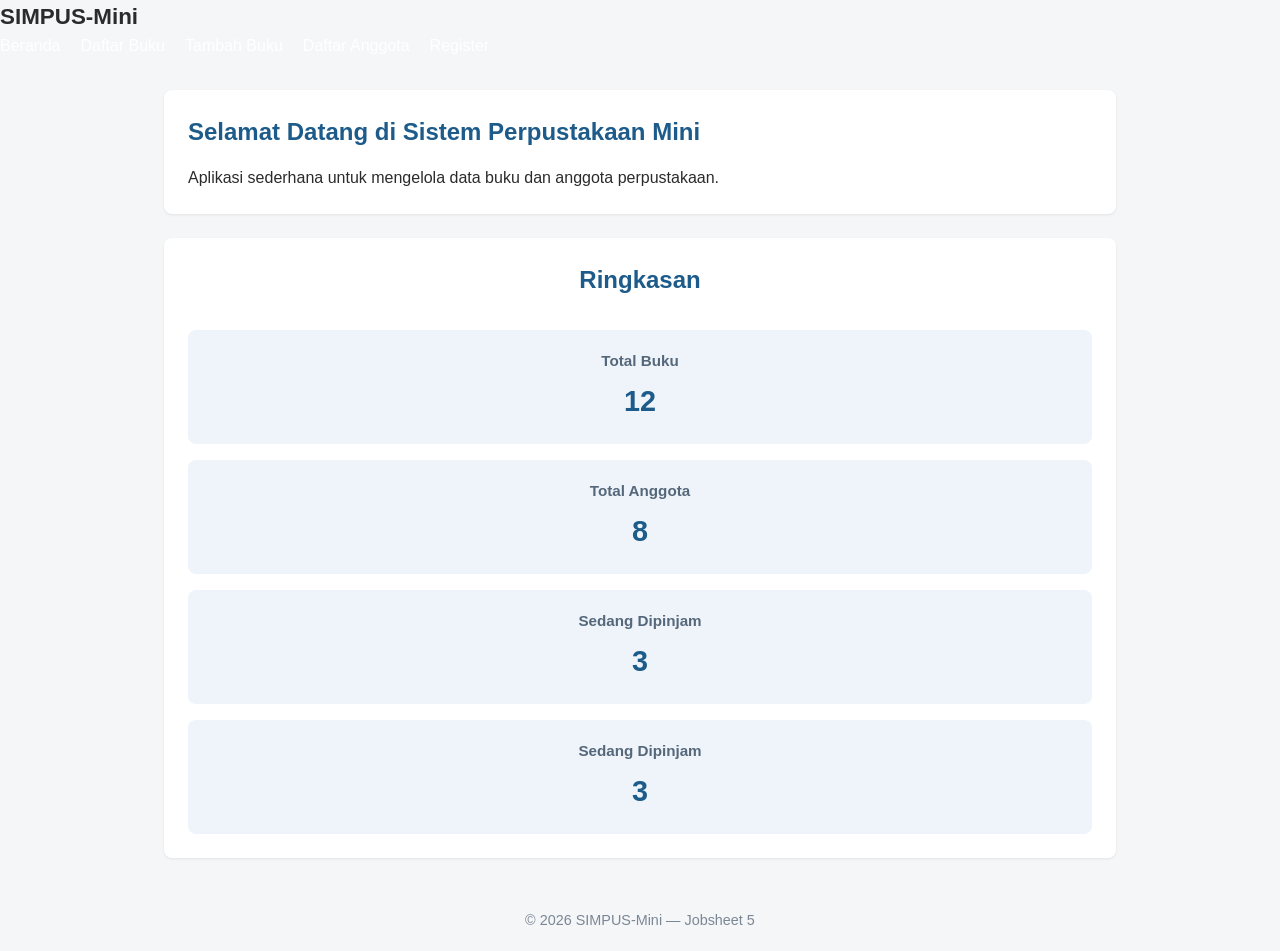
==== commit bb79088a: "update kondisi index, login, register jobshet 5" ====
--- a/Index.html
+++ b/Index.html
@@ -1,107 +1,56 @@
-<!doctype html>
+<!DOCTYPE html>
 <html lang="id">
-  <head>
-    <meta charset="UTF-8" />
-    <meta name="viewport" content="width=device-width, initial-scale=1" />
+<head>
+    <meta charset="UTF-8">
+    <meta name="viewport" content="width=device-width, initial-scale=1">
     <title>SIMPUS-Mini | Beranda</title>
-    <link
-      href="https://cdn.jsdelivr.net/npm/bootstrap@5.3.3/dist/css/bootstrap.min.css"
-      rel="stylesheet"
-    />
-    <link rel="stylesheet" href="assets/css/style.css" />
-  </head>
-  <body>
-    <header
-      class="navbar navbar-expand-lg navbar-dark"
-      style="background-color: #1d5b8a"
-    >
-      <div class="container">
-        <a class="navbar-brand fw-semibold" href="index.html">SIMPUS-Mini</a>
-        <button
-          class="navbar-toggler"
-          type="button"
-          data-bs-toggle="collapse"
-          data-bs-target="#navMenu"
-          aria-controls="navMenu"
-          aria-expanded="false"
-          aria-label="Toggle navigation"
-        >
-          <span class="navbar-toggler-icon"></span>
-        </button>
-        <nav class="collapse navbar-collapse" id="navMenu">
-          <ul class="navbar-nav ms-auto">
-            <li class="nav-item">
-              <a class="nav-link active" href="index.html">Beranda</a>
-            </li>
-            <li class="nav-item">
-              <a class="nav-link" href="buku/list.html">Daftar Buku</a>
-            </li>
-            <li class="nav-item">
-              <a class="nav-link" href="buku/tambah.html">Tambah Buku</a>
-            </li>
-            <li class="nav-item">
-              <a class="nav-link" href="anggota/list.html">Daftar Anggota</a>
-            </li>
-            <li class="nav-item">
-              <a class="nav-link" href="Login.html">Login</a>
-            </li>
-          </ul>
+    <link rel="stylesheet" href="assets/css/style.css">
+</head>
+<body>
+    <header>
+        <h1>SIMPUS-Mini</h1>
+        <button type="button" id="nav-toggle-btn" class="nav-toggle-label" aria-label="Menu">&#9776;</button>
+        <nav>
+            <ul>
+                <li><a href="index.html">Beranda</a></li>
+                <li><a href="buku/list.html">Daftar Buku</a></li>
+                <li><a href="buku/tambah.html">Tambah Buku</a></li>
+                <li><a href="anggota/list.html">Daftar Anggota</a></li>
+                <li><a href="Register.html">Register</a></li>
+            </ul>
         </nav>
-      </div>
     </header>
 
-    <main class="container my-4">
-      <section class="card shadow-sm mb-4">
-        <div class="card-body">
-          <h2 class="card-title" style="color: #1d5b8a">
-            Selamat Datang di Sistem Perpustakaan Mini
-          </h2>
-          <p class="card-text mb-0">
-            Aplikasi sederhana untuk mengelola data buku dan anggota
-            perpustakaan.
-          </p>
-        </div>
-      </section>
+    <main>
+        <section>
+            <h2>Selamat Datang di Sistem Perpustakaan Mini</h2>
+            <p>Aplikasi sederhana untuk mengelola data buku dan anggota perpustakaan.</p>
+        </section>
 
-      <section class="card shadow-sm mb-4">
-        <div class="card-body">
-          <h2 class="card-title mb-3 text-center" style="color: #1d5b8a">
-            Ringkasan
-          </h2>
-          <div class="row g-3 text-center">
-            <div class="col-12 col-md-3">
-              <div class="p-3 rounded-3" style="background-color: #eef4fa">
-                <h3 class="h6 text-secondary">Total Buku</h3>
-                <p class="fs-2 fw-bold mb-0" style="color: #1d5b8a">12</p>
-              </div>
-            </div>
-            <div class="col-12 col-md-3">
-              <div class="p-3 rounded-3" style="background-color: #eef4fa">
-                <h3 class="h6 text-secondary">Total Anggota</h3>
-                <p class="fs-2 fw-bold mb-0" style="color: #1d5b8a">8</p>
-              </div>
-            </div>
-            <div class="col-12 col-md-3">
-              <div class="p-3 rounded-3" style="background-color: #eef4fa">
-                <h3 class="h6 text-secondary">Sedang Dipinjam</h3>
-                <p class="fs-2 fw-bold mb-0" style="color: #1d5b8a">3</p>
-              </div>
-            </div>
-            <div class="col-12 col-md-3">
-              <div class="p-3 rounded-3" style="background-color: #eef4fa">
-                <h3 class="h6 text-secondary">Sedang Terlambat</h3>
-                <p class="fs-2 fw-bold mb-0" style="color: #1d5b8a">5</p>
-              </div>
-            </div>
-          </div>
-        </div>
-      </section>
+        <section>
+            <h2>Ringkasan</h2>
+            <article>
+                <h3>Total Buku</h3>
+                <p>12</p>
+            </article>
+            <article>
+                <h3>Total Anggota</h3>
+                <p>8</p>
+            </article>
+            <article>
+                <h3>Sedang Dipinjam</h3>
+                <p>3</p>
+            </article>
+            <article>
+                <h3>Sedang Dipinjam</h3>
+                <p>3</p>
+            </article>
+        </section>
     </main>
 
-    <footer class="text-center text-secondary py-3 small">
-      <p class="mb-0">&copy; 2026 SIMPUS-Mini &mdash; Jobsheet 3 (Bootstrap)</p>
+    <footer>
+        <p>&copy; 2026 SIMPUS-Mini &mdash; Jobsheet 5</p>
     </footer>
-
-    <script src="https://cdn.jsdelivr.net/npm/bootstrap@5.3.3/dist/js/bootstrap.bundle.min.js"></script>
-  </body>
-</html>
+    <script src="assets/js/app.js"></script>
+</body>
+</html>
--- a/assets/css/style.css
+++ b/assets/css/style.css
@@ -1,5 +1,5 @@
 /* ===== Reset & Base ===== */
-/* * {
+* {
   box-sizing: border-box; 
   margin: 0; 
   padding: 0; 
@@ -23,7 +23,7 @@
 
 /* ===== Header & Navbar (Flexbox) ===== */
 
-/* header {
+header {
   background-color: #1d5b8a; 
   color: #fff; 
   padding: 1rem 1.5rem; 
@@ -47,10 +47,10 @@
 header nav a {
   color: #fff; 
   font-weight: 500; 
-} */
+}
 
 /* ===== Main Layout ===== */
-/* main {
+main {
   max-width: 1000px; 
   margin: 2rem auto; 
   padding: 0 1.5rem; 
@@ -67,10 +67,10 @@
 section h2 {
   margin-bottom: 1rem; 
   color: #1d5b8a; 
-} */
+}
 
 /* ===== Kartu Statistik (CSS Grid) ===== */
-/* main section:nth-of-type(2) {
+main section:nth-of-type(2) {
   display: grid; 
   grid-template-columns: repeat(
     
@@ -101,11 +101,11 @@
   font-size: 1.8rem; 
   font-weight: 700; 
   color: #1d5b8a; 
-} */
+}
 
 /* ===== Tabel ===== */
 
-/* table {
+table {
   width: 100%; 
   border-collapse: collapse; 
 }
@@ -151,11 +151,11 @@
 
 button:not(:first-of-type):not(:last-of-type) {
   background-color: #d9534f; 
-} */
+}
 
 /* ===== Form ===== */
 
-/* form p {
+form p {
   margin-bottom: 1rem; 
 }
 
@@ -188,25 +188,25 @@
 
 form button[type="submit"]:hover {
   background-color: #164869; 
-} */
+}
 
 /* ===== Footer ===== */
 
-/* footer {
+footer {
   text-align: center;
   padding: 1.25rem; 
   color: #7a8794;
   font-size: 0.9rem; 
-} */
+}
 
 
 /* ===== Tabel Responsif ===== */
-/* .table-responsive {
+.table-responsive {
     overflow-x: auto;
-} */
+}
 
 /* ===== Hamburger Menu (checkbox hack) ===== */
-/* .nav-toggle {
+.nav-toggle {
     display: none;
 }
 
@@ -215,19 +215,19 @@
     font-size: 1.6rem;
     color: #fff;
     cursor: pointer;
-} */
+}
 
 /* ===== Responsive Breakpoints ===== */
 
 /* Tablet ke bawah */
-/* @media (max-width: 768px) {
+@media (max-width: 768px) {
     main section:nth-of-type(2) {
         grid-template-columns: repeat(2, 1fr);
     }
-} */
+}
 
 /* Mobile */
-/* @media (max-width: 480px) {
+@media (max-width: 480px) {
     header {
         position: relative;
     }
@@ -260,7 +260,7 @@
     form select {
         max-width: 100%;
     }
-} */
+}
  
 
 .navbar-brand,
